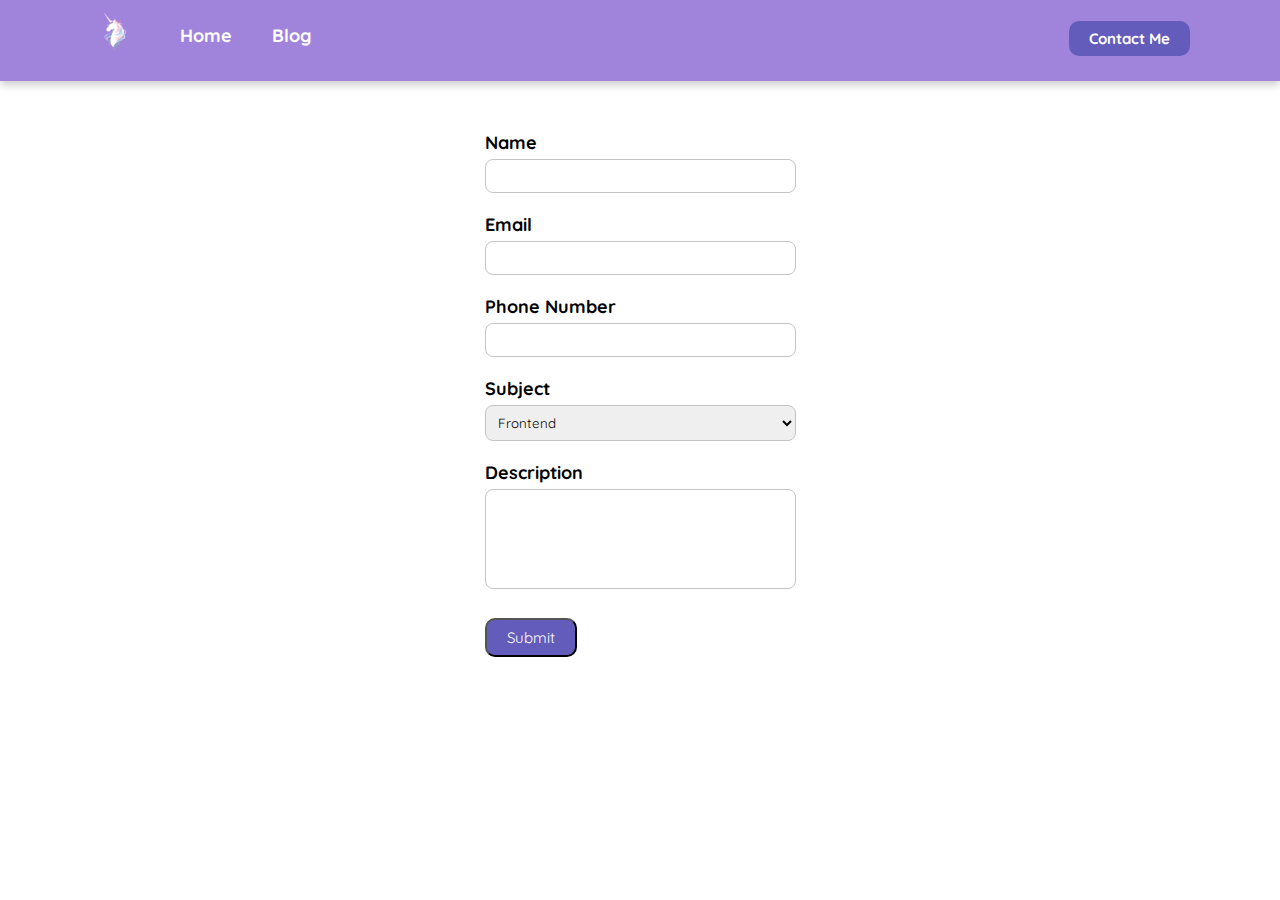
==== contact-me.html @ 1a3a7166 "day 2" ====
<!DOCTYPE html>
<html>
  <head>
    <!-- Required meta tags -->
    <meta charset="utf-8" />
    <meta name="viewport" content="width=device-width, initial-scale=1" />
    <title>Contact Me</title>
    <link rel="stylesheet" href="assets/css/all.css" />
    <link rel="stylesheet" href="assets/css/navbar.css" />
    <link
      href="https://fonts.googleapis.com/css?family=Quicksand"
      rel="stylesheet"
    />
  </head>

  <body>
    <!--navbar-->
    <header>
      <nav>
        <div class="left-side">
          <a href="index.html">
            <img
              src="assets/img/itulah.png"
              style="margin-top: 8px"
              alt="logo"
            />
          </a>
          <ul>
            <li>
              <a href="index.html" style="color: #fff">Home</a>
            </li>
            <li>
              <a href="#" style="color: #fff">Blog</a>
            </li>
          </ul>
        </div>

        <div class="right-side">
          <a href="contact-me.html"> Contact Me</a>
        </div>
      </nav>
    </header>
    <!--end of navbar-->

    <!--konten-->
    <section class="container-content-contactme">
      <div>
        <form>
          <div>
            <label for="name" style="font-size: 18px; font-weight: bold"
              >Name</label
            >
            <!--inputgaming-->
            <input
              type="text"
              id="name"
              style="
                width: 100%;
                box-sizing: border-box;
                padding: 8px;
                margin-top: 5px;
                margin-bottom: 20px;
                border-radius: 8px;
                border: 1px solid #c4c4c4;
              "
            />
          </div>

          <div>
            <label for="email" style="font-size: 18px; font-weight: bold"
              >Email</label
            >
            <input
              type="text"
              id="email"
              style="
                width: 100%;
                box-sizing: border-box;
                padding: 8px;
                margin-top: 5px;
                margin-bottom: 20px;
                border-radius: 8px;
                border: 1px solid #c4c4c4;
              "
            />
          </div>

          <div>
            <label for="phone" style="font-size: 18px; font-weight: bold"
              >Phone Number</label
            >
            <input
              type="text"
              id="phone"
              style="
                width: 100%;
                box-sizing: border-box;
                padding: 8px;
                margin-top: 5px;
                margin-bottom: 20px;
                border-radius: 8px;
                border: 1px solid #c4c4c4;
              "
            />
          </div>

          <div>
            <label for="subject" style="font-size: 18px; font-weight: bold"
              >Subject</label
            >
            <select
              id="subject"
              style="
                width: 100%;
                box-sizing: border-box;
                padding: 8px;
                margin-top: 5px;
                margin-bottom: 20px;
                border-radius: 8px;
                border: 1px solid #c4c4c4;
              "
            >
              <option>Frontend</option>
              <option>Backend</option>
              <option>Fullstack</option>
            </select>
          </div>

          <div>
            <label for="description" style="font-size: 18px; font-weight: bold"
              >Description</label
            >
            <textarea
              id="description"
              style="
                width: 100%;
                box-sizing: border-box;
                padding: 8px;
                margin-top: 5px;
                margin-bottom: 20px;
                border-radius: 8px;
                border: 1px solid #c4c4c4;
                height: 100px;
                resize: none;
              "
            ></textarea>
          </div>
          <!--end of inputgaming-->

          <div>
            <button class="button">Submit</button>
          </div>
        </form>
      </div>
    </section>
  </body>
</html>
---- assets/css/all.css ----
/*KONTEN SAMPAH*/
.container {
  display: flex;
  flex-direction: row;
  margin: 50px 100px 20px 100px;

  gap: 10px;
  box-shadow: 0 4px 8px 0 rgba(0, 0, 0, 0.2);
  border-radius: 20px;
  border: 3px solid #e0e0f1;
  position: fixed;
}

section {
  display: flex;
  width: 80%;
}

.left-content {
  flex: 70%;
  margin: 40px 40px 40px 40px;
  display: flex;
  flex-direction: column;
  justify-content: flex-start;
}

.right-content {
  flex: 70%;
  margin-left: 50px;
}

.container-skill {
  display: flex;
  margin-top: 25px;
}

.container-sosmed {
  margin-top: 25px;
}

.container-sosmed i {
  font-size: 30px;
  margin-right: 20px;
}

.wasweswos {
  margin: 0px 0px 0px 40px;
  display: flex;
  flex-direction: column;
  justify-content: flex-start;
}

.download {
  margin: 25px 0px 0px 40px;
  display: flex;
  flex-direction: row;
}

.button {
  font-size: 15px;
  margin-top: 5px;
  padding: 8px 20px;
  background-color: #645cbb;
  border-radius: 10px;
  color: #fff;
  text-decoration: none;
  cursor: pointer;
}

.download,
.link-cv {
  display: flex;
  justify-content: left;
  align-items: center;
}

.right-content {
  flex: 30%;
  margin: 40px 0px 40px 40px;
  display: flex;
  flex-direction: column;
  justify-content: center;
}

.gambar-raiku {
  width: 16rem;
  box-shadow: 0 0 4px 0 rgba(0, 0, 0, 0.2);
  border-radius: 30px;
  padding: 15px;
}

/*contactme*/
.container-content-contactme {
  font-family: "Quicksand";
  display: flex;
  justify-content: center;
  align-items: center;
  flex-direction: column;
  margin: 50px auto;
}

.header {
  font-size: 22px;
  padding: 0px;
  margin: 0px;
}
---- assets/css/navbar.css ----
* {
  font-family: "Quicksand";
  box-sizing: border-box;
  margin: 0;
  padding: 0;
}
header {
  justify-content: flex-start;
  background-color: #a084dc;
  height: 9vh;
  box-shadow: 0 4px 8px 0 rgba(0, 0, 0, 0.2);
  font-size: 18px;
  font-weight: bold;
  font-family: "Quicksand";
}

nav div {
  display: flex;
  align-items: center;
  flex: 50%;
}

nav div.left-side {
  padding-left: 90px;
}

nav div.right-side {
  display: flex;
  justify-content: flex-end;
  padding-right: 90px;
}

nav ul {
  display: flex;
  list-style-type: none;
}

nav ul li {
  display: inline;
  margin-left: 40px;
  margin-top: 8px;
}

nav ul li a {
  text-decoration: none;
  color: black;
}

nav ul li a.active {
  color: #112d4e;
  font-weight: 700;
}

nav .right-side a {
  font-size: 15px;
  margin-top: -50px;
  padding: 8px 20px;
  background-color: #645cbb;
  border-radius: 10px;
  color: #fff;
  text-decoration: none;
}
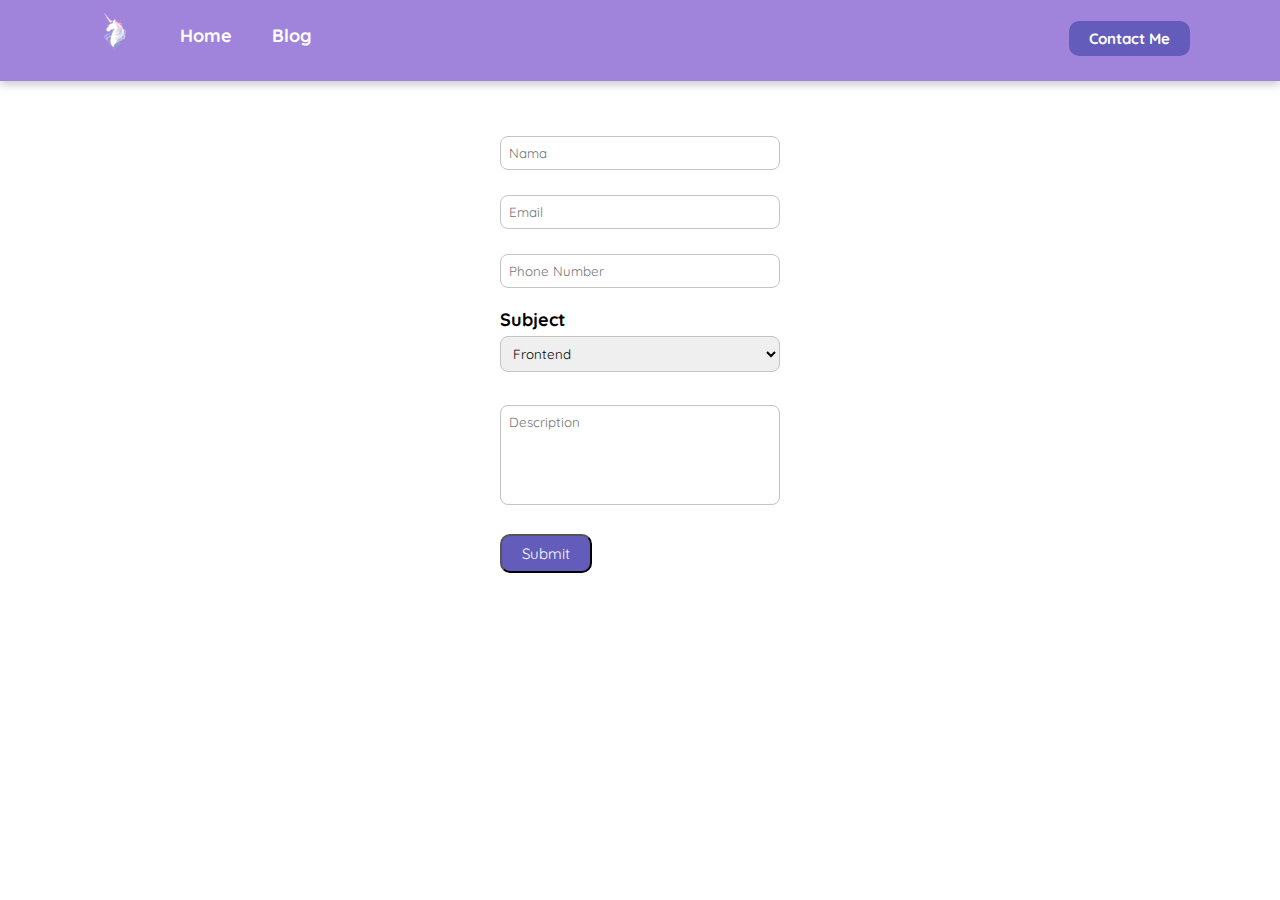
==== commit 8e3fcab7: "update kecil kecilan marai belet ngezenggss" ====
--- a/contact-me.html
+++ b/contact-me.html
@@ -47,13 +47,15 @@
       <div>
         <form>
           <div>
+            <!--inputgaming-->
             <label for="name" style="font-size: 18px; font-weight: bold"
-              >Name</label
+              ><!--Name--></label
             >
-            <!--inputgaming-->
+
             <input
               type="text"
               id="name"
+              placeholder="Nama"
               style="
                 width: 100%;
                 box-sizing: border-box;
@@ -68,11 +70,12 @@
 
           <div>
             <label for="email" style="font-size: 18px; font-weight: bold"
-              >Email</label
+              ><!--Email--></label
             >
             <input
               type="text"
               id="email"
+              placeholder="Email"
               style="
                 width: 100%;
                 box-sizing: border-box;
@@ -87,11 +90,12 @@
 
           <div>
             <label for="phone" style="font-size: 18px; font-weight: bold"
-              >Phone Number</label
+              ><!--Phone Number--></label
             >
             <input
               type="text"
               id="phone"
+              placeholder="Phone Number"
               style="
                 width: 100%;
                 box-sizing: border-box;
@@ -127,16 +131,17 @@
           </div>
 
           <div>
-            <label for="description" style="font-size: 18px; font-weight: bold"
+            <label for="description" style="opacity: 0%; font-size: 18px; font-weight: bold;"
               >Description</label
             >
             <textarea
               id="description"
+              placeholder="Description"
               style="
                 width: 100%;
                 box-sizing: border-box;
                 padding: 8px;
-                margin-top: 5px;
+                margin-top: -10px;
                 margin-bottom: 20px;
                 border-radius: 8px;
                 border: 1px solid #c4c4c4;
@@ -148,10 +153,13 @@
           <!--end of inputgaming-->
 
           <div>
-            <button class="button">Submit</button>
+            <button class="button" type="button" onclick="getData()">
+              Submit
+            </button>
           </div>
         </form>
       </div>
     </section>
+    <script src="assets/js/script.js"></script>
   </body>
 </html>
--- a/assets/css/all.css
+++ b/assets/css/all.css
@@ -98,9 +98,3 @@
   flex-direction: column;
   margin: 50px auto;
 }
-
-.header {
-  font-size: 22px;
-  padding: 0px;
-  margin: 0px;
-}
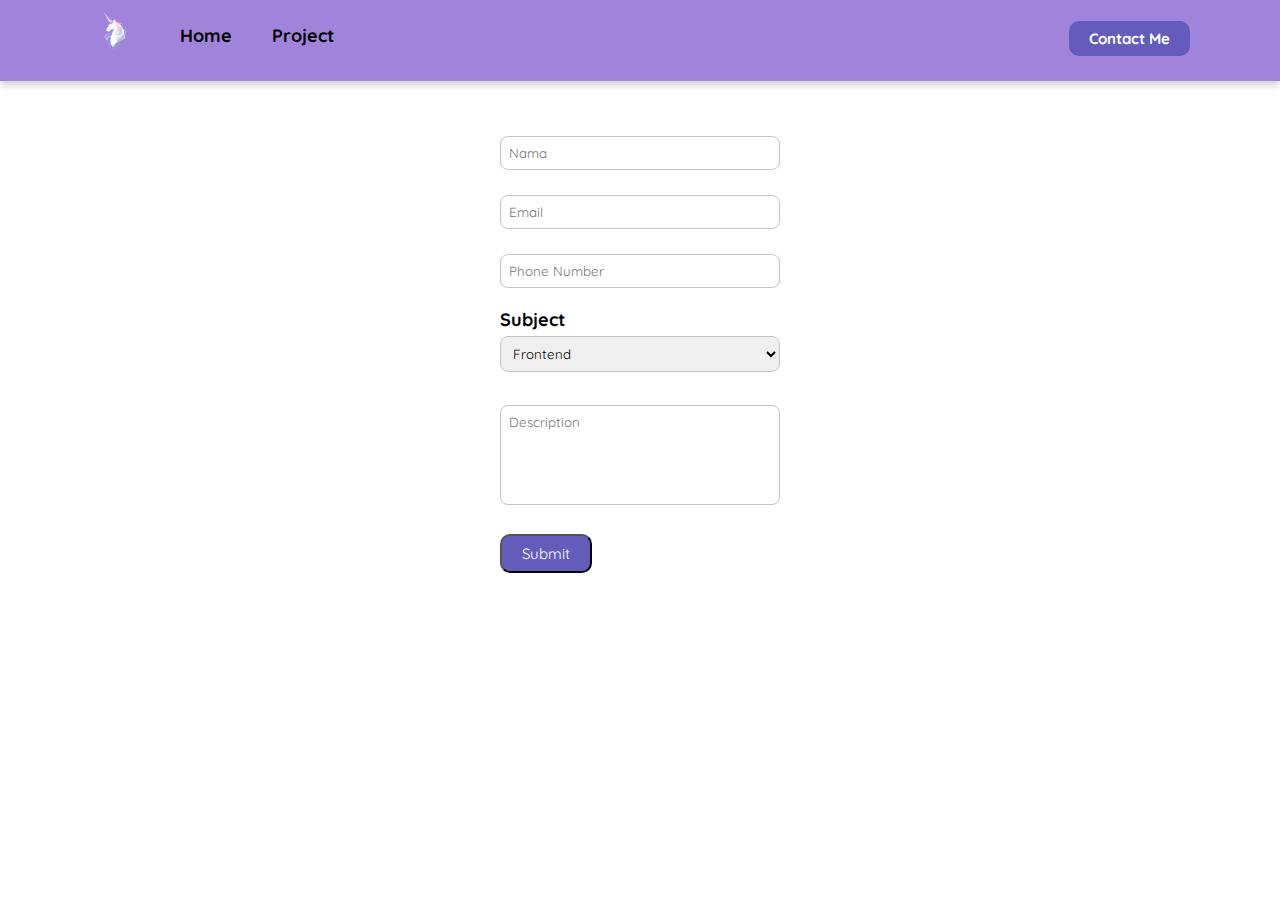
==== commit 253b139b: "mumetzz" ====
--- a/contact-me.html
+++ b/contact-me.html
@@ -27,10 +27,10 @@
           </a>
           <ul>
             <li>
-              <a href="index.html" style="color: #fff">Home</a>
+              <a href="index.html">Home</a>
             </li>
             <li>
-              <a href="#" style="color: #fff">Blog</a>
+              <a href="project.html">Project</a>
             </li>
           </ul>
         </div>
@@ -131,7 +131,9 @@
           </div>
 
           <div>
-            <label for="description" style="opacity: 0%; font-size: 18px; font-weight: bold;"
+            <label
+              for="description"
+              style="opacity: 0%; font-size: 18px; font-weight: bold"
               >Description</label
             >
             <textarea
--- a/assets/css/all.css
+++ b/assets/css/all.css
@@ -98,3 +98,13 @@
   flex-direction: column;
   margin: 50px auto;
 }
+
+form .technologiesList {
+  display: grid;
+  grid-template-columns: repeat(2, 1fr);
+}
+
+.date {
+  display: grid;
+  grid-template-columns: subgrid;
+}
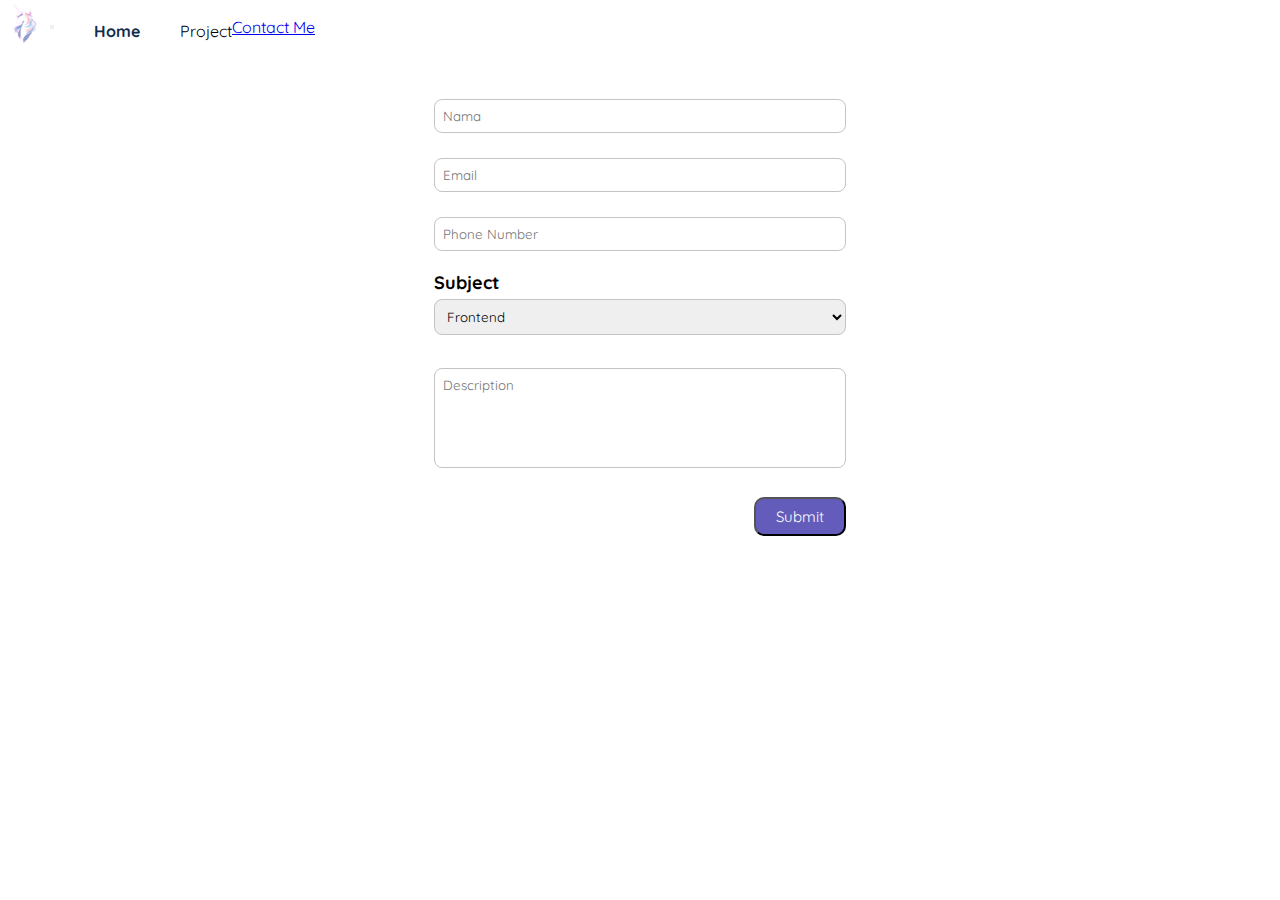
==== commit 7d1dad02: "fix navbar contactme" ====
--- a/contact-me.html
+++ b/contact-me.html
@@ -11,35 +11,60 @@
       href="https://fonts.googleapis.com/css?family=Quicksand"
       rel="stylesheet"
     />
+    <link
+      href="https://cdn.jsdelivr.net/npm/bootstrap@5.3.0-alpha1/dist/css/bootstrap.min.css"
+      rel="stylesheet"
+      integrity="sha384-GLhlTQ8iRABdZLl6O3oVMWSktQOp6b7In1Zl3/Jr59b6EGGoI1aFkw7cmDA6j6gD"
+      crossorigin="anonymous"
+    />
   </head>
 
   <body>
     <!--navbar-->
-    <header>
-      <nav>
-        <div class="left-side">
-          <a href="index.html">
-            <img
-              src="assets/img/itulah.png"
-              style="margin-top: 8px"
-              alt="logo"
-            />
+    <div>
+      <nav class="navbar navbar-expand-lg bg-body-tertiary px-5">
+        <div class="container-fluid">
+          <a class="navbar-brand" href="index.html">
+            <img src="assets/img/itulah.png" />
           </a>
-          <ul>
-            <li>
-              <a href="index.html">Home</a>
-            </li>
-            <li>
-              <a href="project.html">Project</a>
-            </li>
-          </ul>
-        </div>
-
-        <div class="right-side">
-          <a href="contact-me.html"> Contact Me</a>
+          <button
+            class="navbar-toggler"
+            type="button"
+            data-bs-toggle="collapse"
+            data-bs-target="#navbarSupportedContent"
+            aria-controls="navbarSupportedContent"
+            aria-expanded="false"
+            aria-label="Toggle navigation"
+          >
+            <span class="navbar-toggler-icon"></span>
+          </button>
+          <div class="collapse navbar-collapse" id="navbarSupportedContent">
+            <ul class="navbar-nav me-auto mb-2 mb-lg-0">
+              <li class="nav-item">
+                <a class="nav-link active" href="index.html">Home</a>
+              </li>
+              <li class="nav-item">
+                <a class="nav-link" aria-current="page" href="project.html"
+                  >Project</a
+                >
+              </li>
+            </ul>
+            <form
+              class="d-flex btnSubmit"
+              role="search"
+              style="color: #645cbb; border-radius: 5px"
+            >
+              <a
+                class="btn btnSubmit btn-outline-dark"
+                href="contact-me.html"
+                role="button"
+                >Contact Me</a
+              >
+            </form>
+          </div>
         </div>
       </nav>
-    </header>
+    </div>
     <!--end of navbar-->
 
     <!--konten-->
@@ -162,6 +187,11 @@
         </form>
       </div>
     </section>
+    <script
+      src="https://cdn.jsdelivr.net/npm/bootstrap@5.3.0-alpha1/dist/js/bootstrap.bundle.min.js"
+      integrity="sha384-w76AqPfDkMBDXo30jS1Sgez6pr3x5MlQ1ZAGC+nuZB+EYdgRZgiwxhTBTkF7CXvN"
+      crossorigin="anonymous"
+    ></script>
     <script src="assets/js/script.js"></script>
   </body>
 </html>
--- a/assets/css/all.css
+++ b/assets/css/all.css
@@ -2,7 +2,7 @@
 .container {
   display: flex;
   flex-direction: row;
-  margin: 50px 100px 20px 100px;
+  margin: 50px;
 
   gap: 10px;
   box-shadow: 0 4px 8px 0 rgba(0, 0, 0, 0.2);
@@ -18,15 +18,15 @@
 
 .left-content {
   flex: 70%;
-  margin: 40px 40px 40px 40px;
+  margin: 50px 40px 40px 40px;
   display: flex;
   flex-direction: column;
   justify-content: flex-start;
 }
 
 .right-content {
-  flex: 70%;
-  margin-left: 50px;
+  flex: 30%;
+  /* margin-left: 50px; */
 }
 
 .container-skill {
@@ -51,7 +51,7 @@
 }
 
 .download {
-  margin: 25px 0px 0px 40px;
+  margin: 25px 25px 0px 0;
   display: flex;
   flex-direction: row;
 }
@@ -59,6 +59,7 @@
 .button {
   font-size: 15px;
   margin-top: 5px;
+  margin-left: 20rem;
   padding: 8px 20px;
   background-color: #645cbb;
   border-radius: 10px;
@@ -96,7 +97,7 @@
   justify-content: center;
   align-items: center;
   flex-direction: column;
-  margin: 50px auto;
+  margin: 40px auto;
 }
 
 form .technologiesList {
--- a/assets/css/navbar.css
+++ b/assets/css/navbar.css
@@ -55,7 +55,7 @@
   font-size: 15px;
   margin-top: -50px;
   padding: 8px 20px;
-  background-color: #645cbb;
+  background-color: #645cbb !important;
   border-radius: 10px;
   color: #fff;
   text-decoration: none;
